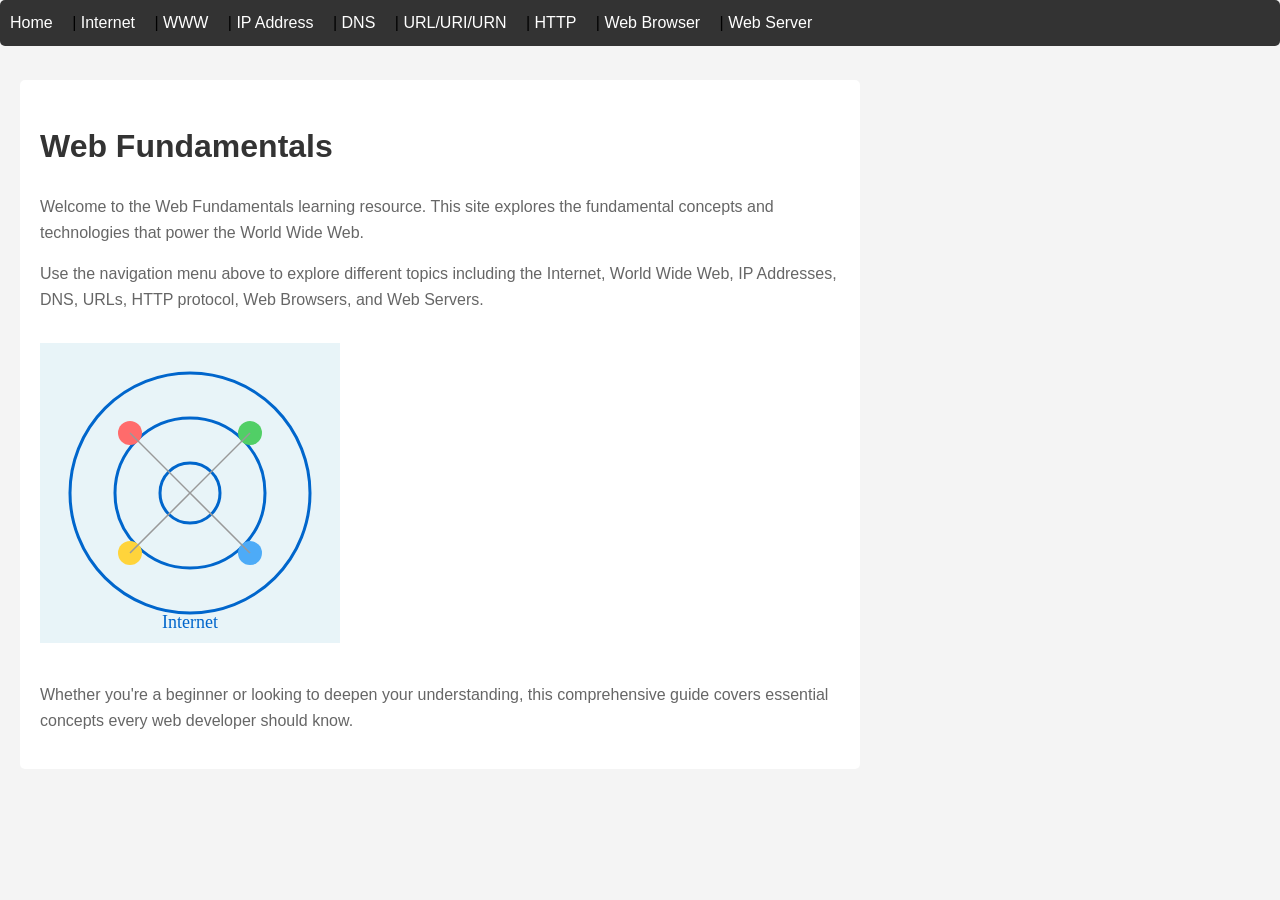
==== index.html @ 2104bbba "Initial setup: Created images folder and index.html with navigation" ====
<!DOCTYPE html>
<html lang="en">
<head>
    <meta charset="UTF-8">
    <meta name="viewport" content="width=device-width, initial-scale=1.0">
    <title>Web Fundamentals - Home</title>
    <style>
        body {
            font-family: Arial, sans-serif;
            line-height: 1.6;
            margin: 0;
            padding: 20px;
            background-color: #f4f4f4;
        }
        nav {
            background-color: #333;
            padding: 10px;
            margin-bottom: 20px;
            border-radius: 5px;
            position: fixed;
            top: 0;
            left: 0;
            right: 0;
            z-index: 100;
        }
        nav a {
            color: white;
            text-decoration: none;
            margin-right: 15px;
            display: inline-block;
        }
        nav a:hover {
            text-decoration: underline;
        }
        main {
            background-color: white;
            padding: 20px;
            border-radius: 5px;
            margin-top: 60px;
            max-width: 800px;
        }
        h1 {
            color: #333;
        }
        p {
            color: #666;
        }
        img {
            max-width: 300px;
            height: auto;
            margin: 15px 0;
        }
    </style>
</head>
<body>
    <nav>
        <a href="index.html">Home</a> |
        <a href="internet.html">Internet</a> |
        <a href="www.html">WWW</a> |
        <a href="ip-address.html">IP Address</a> |
        <a href="dns.html">DNS</a> |
        <a href="url-uri-urn.html">URL/URI/URN</a> |
        <a href="http.html">HTTP</a> |
        <a href="web-browser.html">Web Browser</a> |
        <a href="web-server.html">Web Server</a>
    </nav>

    <main>
        <h1>Web Fundamentals</h1>
        <p>Welcome to the Web Fundamentals learning resource. This site explores the fundamental concepts and technologies that power the World Wide Web.</p>
        <p>Use the navigation menu above to explore different topics including the Internet, World Wide Web, IP Addresses, DNS, URLs, HTTP protocol, Web Browsers, and Web Servers.</p>
        <img src="images/internet.svg" alt="Internet Network Diagram">
        <p>Whether you're a beginner or looking to deepen your understanding, this comprehensive guide covers essential concepts every web developer should know.</p>
    </main>
</body>
</html>
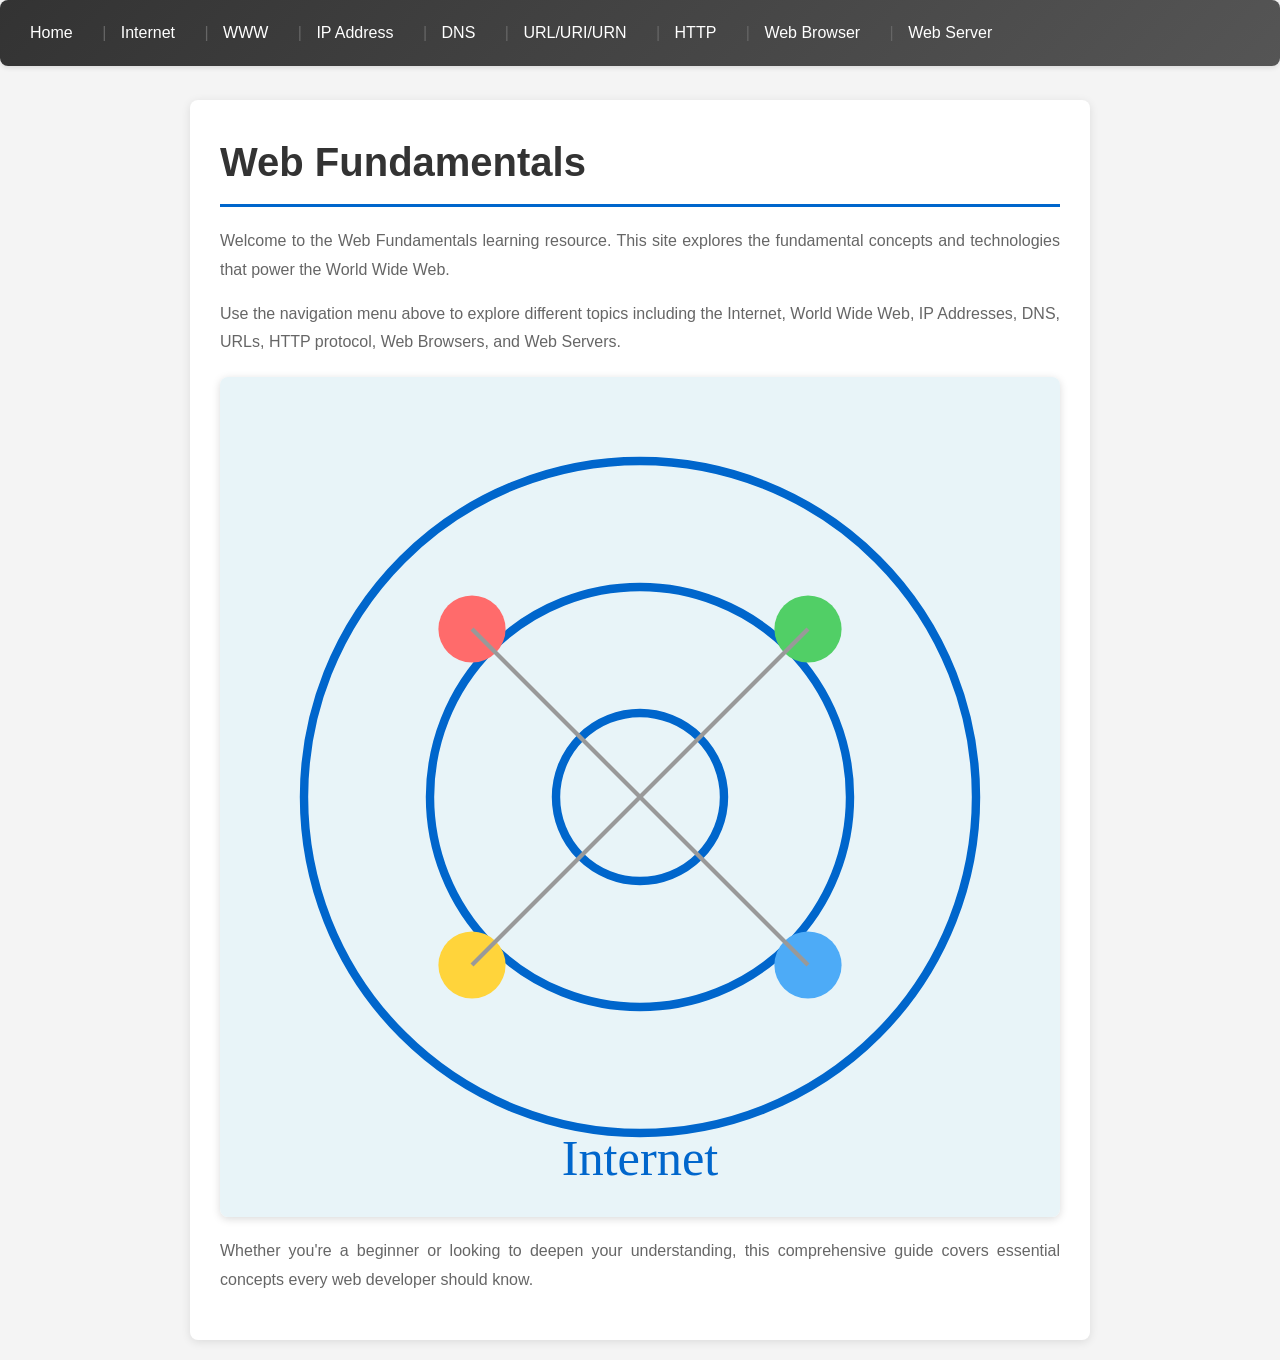
==== commit 0c1a3f30: "Created external CSS file with improved styling and responsive design" ====
--- a/index.html
+++ b/index.html
@@ -4,53 +4,7 @@
     <meta charset="UTF-8">
     <meta name="viewport" content="width=device-width, initial-scale=1.0">
     <title>Web Fundamentals - Home</title>
-    <style>
-        body {
-            font-family: Arial, sans-serif;
-            line-height: 1.6;
-            margin: 0;
-            padding: 20px;
-            background-color: #f4f4f4;
-        }
-        nav {
-            background-color: #333;
-            padding: 10px;
-            margin-bottom: 20px;
-            border-radius: 5px;
-            position: fixed;
-            top: 0;
-            left: 0;
-            right: 0;
-            z-index: 100;
-        }
-        nav a {
-            color: white;
-            text-decoration: none;
-            margin-right: 15px;
-            display: inline-block;
-        }
-        nav a:hover {
-            text-decoration: underline;
-        }
-        main {
-            background-color: white;
-            padding: 20px;
-            border-radius: 5px;
-            margin-top: 60px;
-            max-width: 800px;
-        }
-        h1 {
-            color: #333;
-        }
-        p {
-            color: #666;
-        }
-        img {
-            max-width: 300px;
-            height: auto;
-            margin: 15px 0;
-        }
-    </style>
+    <link rel="stylesheet" href="styles.css">
 </head>
 <body>
     <nav>
--- a/styles.css
+++ b/styles.css
@@ -0,0 +1,126 @@
+/* Global Styles */
+:root {
+    --primary-color: #333;
+    --secondary-color: #666;
+    --accent-color: #0066cc;
+    --background-color: #f4f4f4;
+    --white: #ffffff;
+}
+
+* {
+    margin: 0;
+    padding: 0;
+    box-sizing: border-box;
+}
+
+body {
+    font-family: 'Segoe UI', Tahoma, Geneva, Verdana, sans-serif;
+    line-height: 1.6;
+    color: var(--secondary-color);
+    background-color: var(--background-color);
+    padding: 20px;
+}
+
+/* Navigation Styles */
+nav {
+    background: linear-gradient(135deg, #333 0%, #555 100%);
+    padding: 15px 20px;
+    margin-bottom: 20px;
+    border-radius: 8px;
+    position: fixed;
+    top: 0;
+    left: 0;
+    right: 0;
+    z-index: 100;
+    box-shadow: 0 2px 5px rgba(0, 0, 0, 0.1);
+}
+
+nav a {
+    color: white;
+    text-decoration: none;
+    margin-right: 15px;
+    display: inline-block;
+    padding: 5px 10px;
+    border-radius: 4px;
+    transition: background-color 0.3s ease;
+}
+
+nav a:hover {
+    background-color: var(--accent-color);
+    text-decoration: none;
+}
+
+/* Main Content Styles */
+main {
+    background-color: var(--white);
+    padding: 30px;
+    border-radius: 8px;
+    margin-top: 80px;
+    max-width: 900px;
+    margin-left: auto;
+    margin-right: auto;
+    box-shadow: 0 2px 10px rgba(0, 0, 0, 0.1);
+}
+
+h1 {
+    color: var(--primary-color);
+    margin-bottom: 20px;
+    font-size: 2.5em;
+    border-bottom: 3px solid var(--accent-color);
+    padding-bottom: 10px;
+}
+
+p {
+    color: var(--secondary-color);
+    text-align: justify;
+    margin-bottom: 15px;
+    line-height: 1.8;
+}
+
+/* Image Styles */
+img {
+    max-width: 100%;
+    height: auto;
+    margin: 20px 0;
+    display: block;
+    border-radius: 8px;
+    box-shadow: 0 2px 8px rgba(0, 0, 0, 0.15);
+}
+
+/* Footer Styles */
+footer {
+    background-color: var(--primary-color);
+    color: var(--white);
+    text-align: center;
+    padding: 20px;
+    margin-top: 50px;
+    border-radius: 8px;
+}
+
+footer p {
+    color: var(--white);
+    text-align: center;
+    margin: 0;
+}
+
+/* Responsive Design */
+@media (max-width: 768px) {
+    nav {
+        position: static;
+        margin-top: 0;
+    }
+    
+    nav a {
+        display: block;
+        margin: 5px 0;
+    }
+    
+    main {
+        margin-top: 20px;
+        padding: 20px;
+    }
+    
+    h1 {
+        font-size: 2em;
+    }
+}
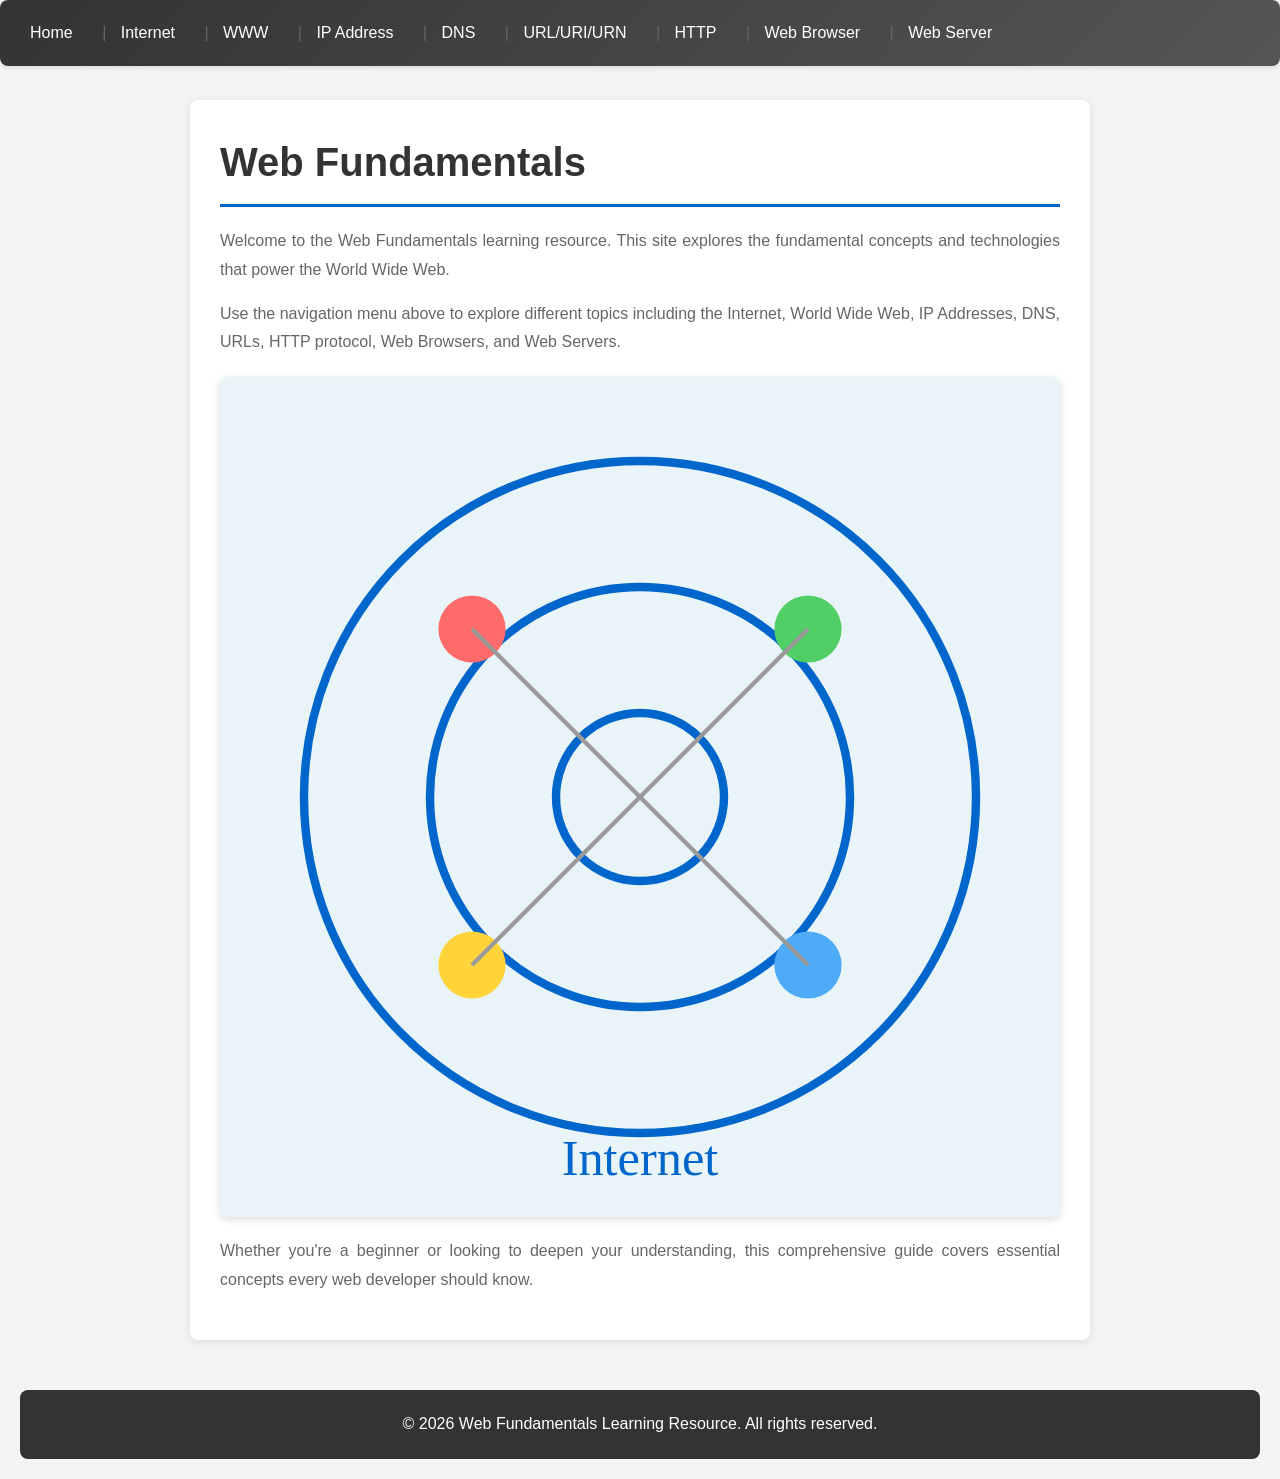
==== commit 9a591555: "Added footer elements to all pages" ====
--- a/index.html
+++ b/index.html
@@ -26,5 +26,9 @@
         <img src="images/internet.svg" alt="Internet Network Diagram">
         <p>Whether you're a beginner or looking to deepen your understanding, this comprehensive guide covers essential concepts every web developer should know.</p>
     </main>
+
+    <footer>
+        <p>&copy; 2026 Web Fundamentals Learning Resource. All rights reserved.</p>
+    </footer>
 </body>
 </html>
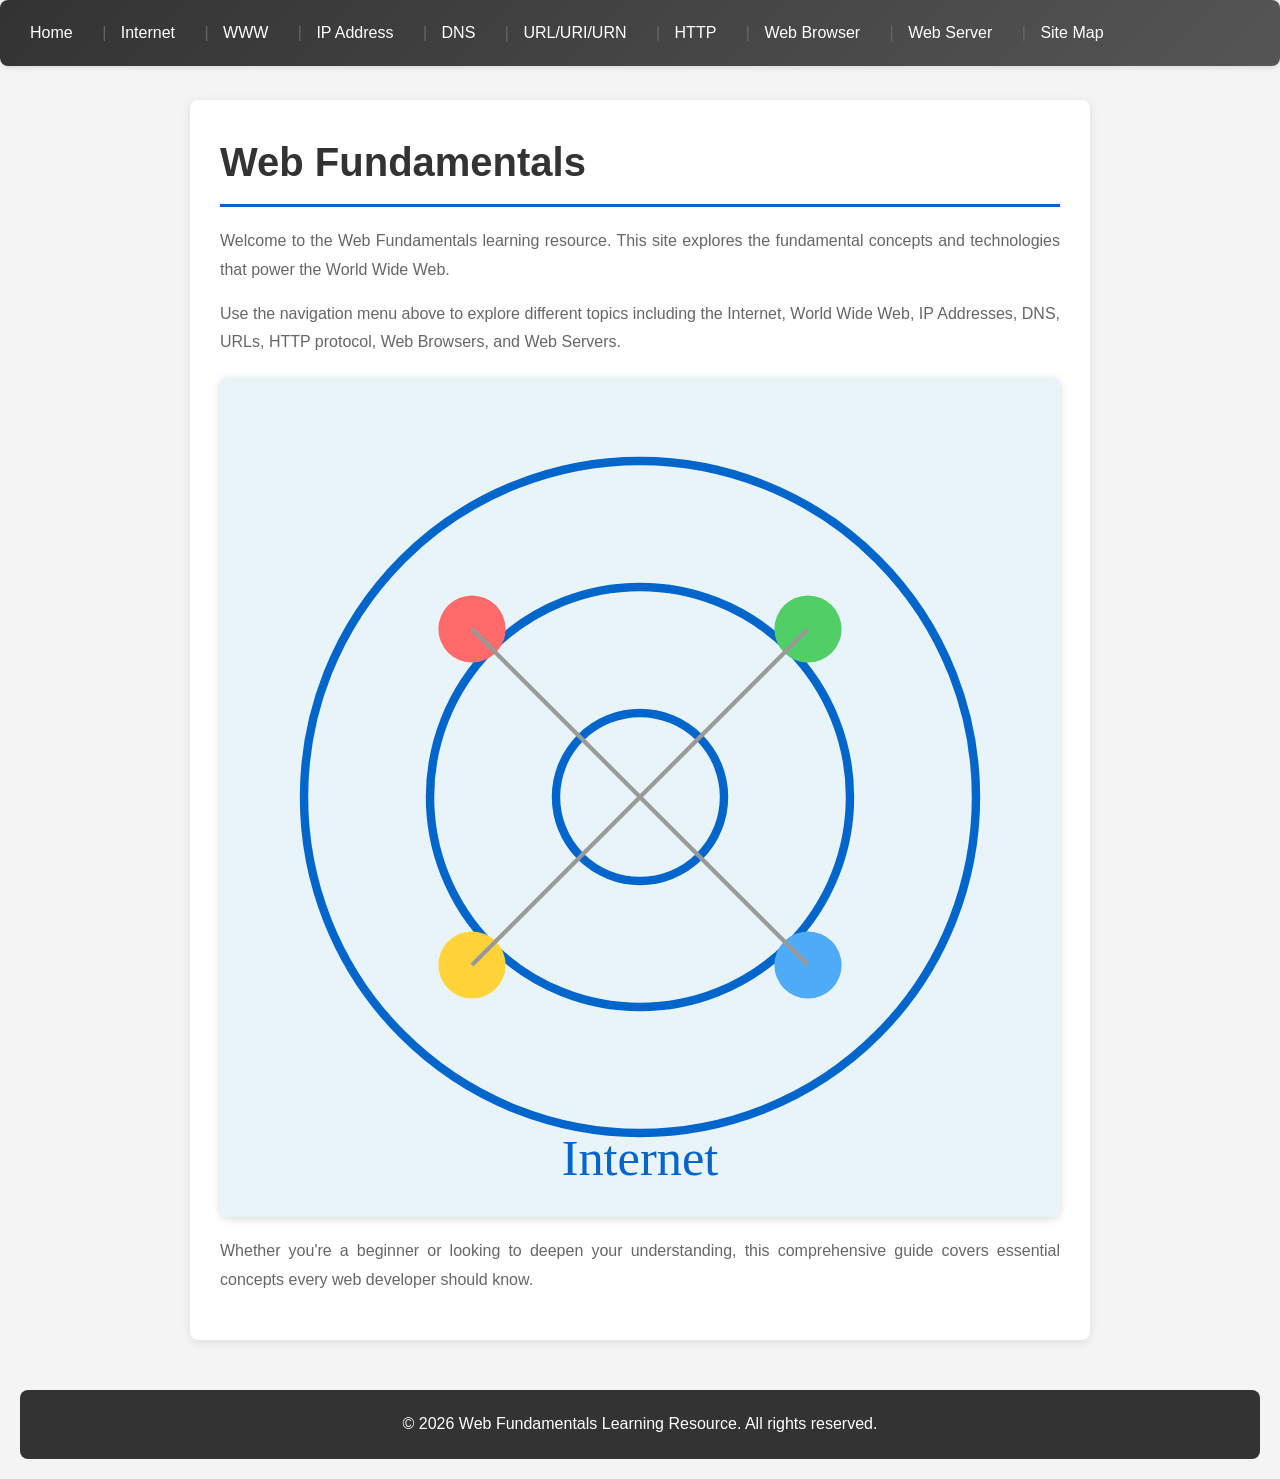
==== commit 836d93af: "Added site map links to navigation menu on all pages" ====
--- a/index.html
+++ b/index.html
@@ -1,8 +1,7 @@
 <!DOCTYPE html>
 <html lang="en">
 <head>
-    <meta charset="UTF-8">
-    <meta name="viewport" content="width=device-width, initial-scale=1.0">
+    <meta name="description" content="Web Fundamentals learning resource covering Internet, WWW, IP addresses, DNS, URLs, HTTP, browsers, and servers. Comprehensive guide for web developers.">
     <title>Web Fundamentals - Home</title>
     <link rel="stylesheet" href="styles.css">
 </head>
@@ -16,7 +15,8 @@
         <a href="url-uri-urn.html">URL/URI/URN</a> |
         <a href="http.html">HTTP</a> |
         <a href="web-browser.html">Web Browser</a> |
-        <a href="web-server.html">Web Server</a>
+        <a href="web-server.html">Web Server</a> |
+        <a href="sitemap.html">Site Map</a>
     </nav>
 
     <main>
--- a/styles.css
+++ b/styles.css
@@ -70,6 +70,15 @@
     padding-bottom: 10px;
 }
 
+h2 {
+    color: var(--primary-color);
+    margin-top: 25px;
+    margin-bottom: 15px;
+    font-size: 1.8em;
+    border-left: 4px solid var(--accent-color);
+    padding-left: 10px;
+}
+
 p {
     color: var(--secondary-color);
     text-align: justify;
